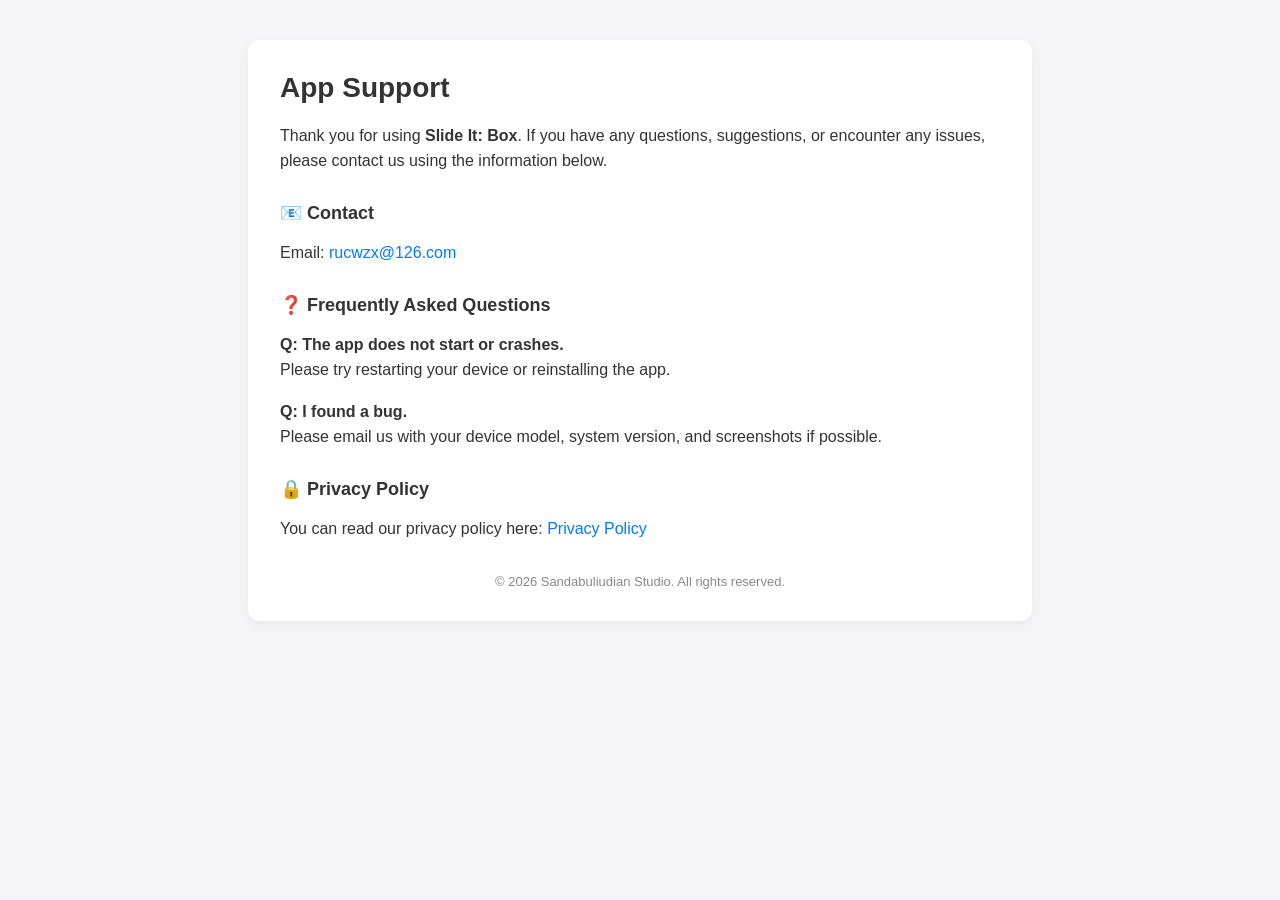
==== index.html @ 57ce4abf "Create index.html" ====
<!DOCTYPE html>
<html lang="en">
<head>
    <meta charset="UTF-8">
    <title>App Support</title>
    <meta name="viewport" content="width=device-width, initial-scale=1.0">
    <style>
        body {
            font-family: -apple-system, BlinkMacSystemFont, "Segoe UI", Roboto, Helvetica, Arial, sans-serif;
            background: #f5f5f7;
            margin: 0;
            padding: 0;
            color: #333;
        }

        .container {
            max-width: 720px;
            margin: 40px auto;
            background: #ffffff;
            padding: 32px;
            border-radius: 12px;
            box-shadow: 0 4px 12px rgba(0,0,0,0.05);
        }

        h1 {
            margin-top: 0;
            font-size: 28px;
        }

        h2 {
            margin-top: 28px;
            font-size: 18px;
        }

        p {
            line-height: 1.6;
        }

        a {
            color: #007aff;
            text-decoration: none;
        }

        a:hover {
            text-decoration: underline;
        }

        .footer {
            margin-top: 32px;
            font-size: 13px;
            color: #888;
            text-align: center;
        }
    </style>
</head>
<body>
<div class="container">
    <h1>App Support</h1>

    <p>
        Thank you for using <strong>Slide It: Box</strong>.
        If you have any questions, suggestions, or encounter any issues,
        please contact us using the information below.
    </p>

    <h2>📧 Contact</h2>
    <p>
        Email: 
        <a href="mailto:rucwzx@126.com">rucwzx@126.com</a>
    </p>

    <h2>❓ Frequently Asked Questions</h2>
    <p>
        <strong>Q: The app does not start or crashes.</strong><br>
        Please try restarting your device or reinstalling the app.
    </p>

    <p>
        <strong>Q: I found a bug.</strong><br>
        Please email us with your device model, system version, and screenshots if possible.
    </p>

    <h2>🔒 Privacy Policy</h2>
    <p>
        You can read our privacy policy here:
        <a href="https://privacy.3dabuliudian.com/" target="_blank">
            Privacy Policy
        </a>
    </p>

    <div class="footer">
        © 2026 Sandabuliudian Studio. All rights reserved.
    </div>
</div>
</body>
</html>
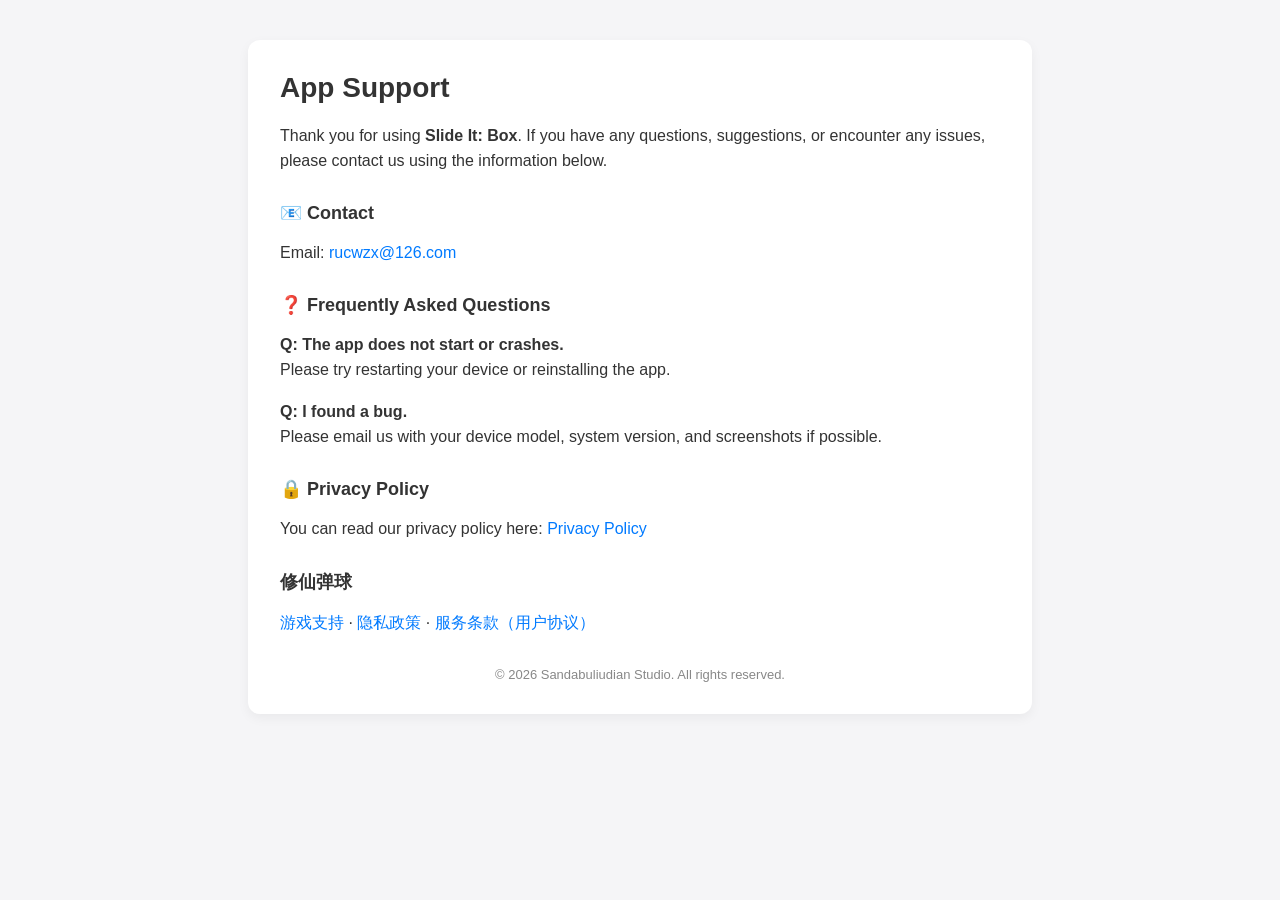
==== commit 31da20a5: "docs: add Xiuxian Pinball privacy policy and terms" ====
--- a/index.html
+++ b/index.html
@@ -88,6 +88,13 @@
         </a>
     </p>
 
+    <h2 lang="zh-CN">修仙弹球</h2>
+    <p lang="zh-CN">
+        <a href="xiuxiandanqiu/">游戏支持</a> ·
+        <a href="xiuxiandanqiu/privacy-policy/">隐私政策</a> ·
+        <a href="xiuxiandanqiu/term-of-service/">服务条款（用户协议）</a>
+    </p>
+
     <div class="footer">
         © 2026 Sandabuliudian Studio. All rights reserved.
     </div>
